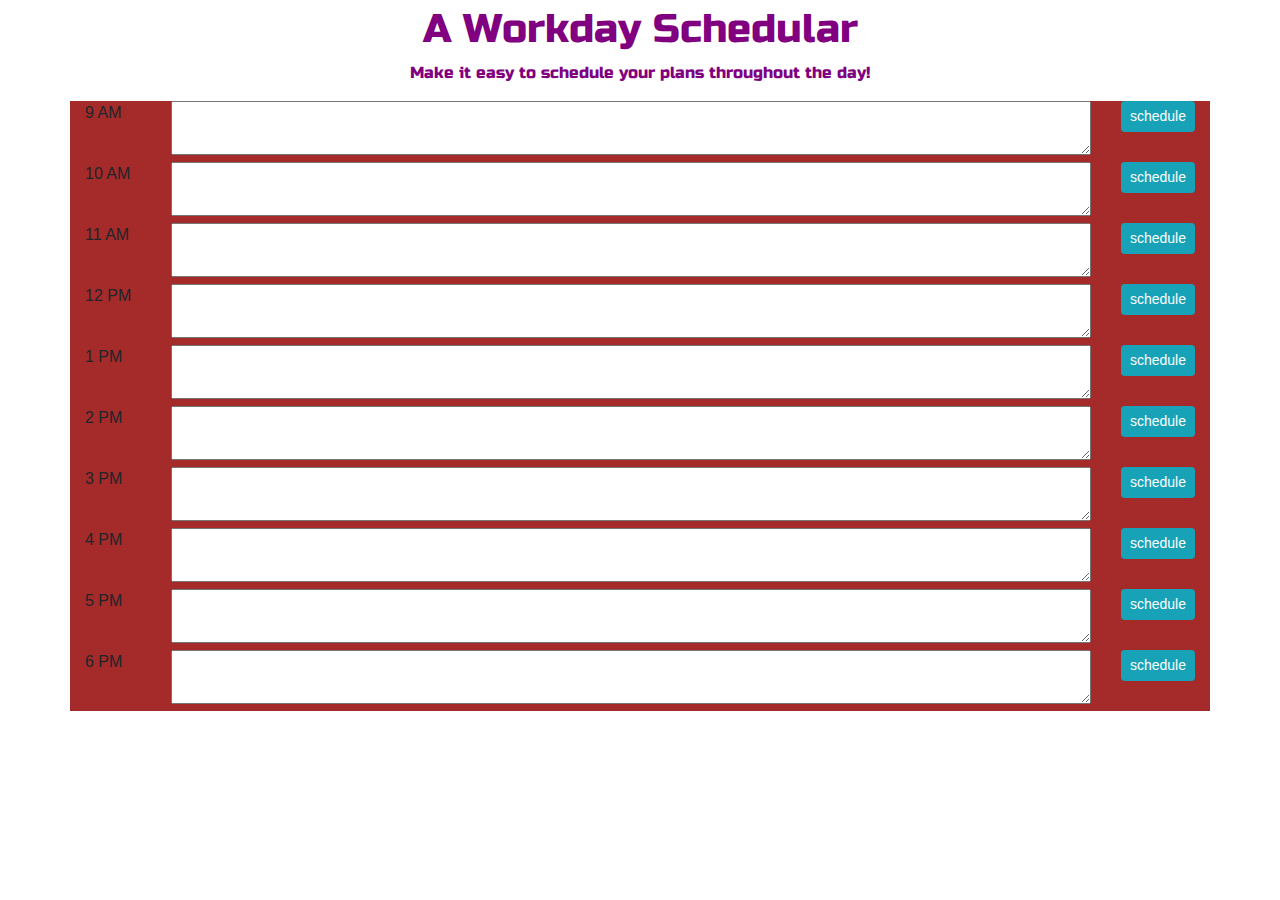
==== index.html @ 66aabffe "changed time" ====
<!DOCTYPE html>
<html lang="en">

<head>
  <meta charset="UTF-8">
  <meta name="viewport" content="width=device-width, initial-scale=1.0">
  <title>Document</title>
  <link rel="stylesheet" href="./style.css">
  <link rel="preconnect" href="https://fonts.gstatic.com">
  <link href="https://fonts.googleapis.com/css2?family=Russo+One&display=swap" rel="stylesheet">
  <link rel="stylesheet" href="https://stackpath.bootstrapcdn.com/bootstrap/4.3.1/css/bootstrap.min.css"
    integrity="sha384-ggOyR0iXCbMQv3Xipma34MD+dH/1fQ784/j6cY/iJTQUOhcWr7x9JvoRxT2MZw1T" crossorigin="anonymous">
</head>

<body>
  <div class="top-pg-header" id="top-pg-header">
    <h1> A Workday Schedular</h1>
    <p>Make it easy to schedule your plans throughout the day!</p>

  </div>

  <div class="container" id="container">


    <div class="row" style="background-color:brown">
      <div class="col">
        9 AM
      </div>
      <div class="col-10">
        <textarea id="9textarea" style="width: 100%"></textarea>
      </div>
      <div class="col">
        <button class="btn btn-primary btn-sm btn-info" id="9saveBtn">schedule</button>
      </div>
    </div>



    <div class="row" style="background-color:brown">
      <div class="col">
        10 AM
      </div>
      <div class="col-10">
        <textarea id="9textarea" style="width: 100%"></textarea>
      </div>
      <div class="col">
        <button class="btn btn-primary btn-sm btn-info" id="9saveBtn">schedule</button>
      </div>
    </div>

    <div class="row" style="background-color:brown">
      <div class="col">
        11 AM
      </div>
      <div class="col-10">
        <textarea id="9textarea" style="width: 100%"></textarea>
      </div>
      <div class="col">
        <button class="btn btn-primary btn-sm btn-info" id="9saveBtn">schedule</button>
      </div>
    </div>

    <div class="row" style="background-color:brown">
      <div class="col">
        12 PM
      </div>
      <div class="col-10">
        <textarea id="9textarea" style="width: 100%"></textarea>
      </div>
      <div class="col">
        <button class="btn btn-primary btn-sm btn-info" id="9saveBtn">schedule</button>
      </div>
    </div>

    <div class="row" style="background-color:brown">
      <div class="col">
        1 PM
      </div>
      <div class="col-10">
        <textarea id="9textarea" style="width: 100%"></textarea>
      </div>
      <div class="col">
        <button class="btn btn-primary btn-sm btn-info" id="9saveBtn">schedule</button>
      </div>
    </div>

    <div class="row" style="background-color:brown">
      <div class="col">
        2 PM
      </div>
      <div class="col-10">
        <textarea id="9textarea" style="width: 100%"></textarea>
      </div>
      <div class="col">
        <button class="btn btn-primary btn-sm btn-info" id="9saveBtn">schedule</button>
      </div>
    </div>


    <div class="row" style="background-color:brown">
      <div class="col">
        3 PM
      </div>
      <div class="col-10">
        <textarea id="9textarea" style="width: 100%"></textarea>
      </div>
      <div class="col">
        <button class="btn btn-primary btn-sm btn-info" id="9saveBtn">schedule</button>
      </div>
    </div>


    <div class="row" style="background-color:brown">
      <div class="col">
        4 PM
      </div>
      <div class="col-10">
        <textarea id="9textarea" style="width: 100%"></textarea>
      </div>
      <div class="col">
        <button class="btn btn-primary btn-sm btn-info" id="9saveBtn">schedule</button>
      </div>
    </div>


    <div class="row" style="background-color:brown">
      <div class="col">
        5 PM
      </div>
      <div class="col-10">
        <textarea id="9textarea" style="width: 100%"></textarea>
      </div>
      <div class="col">
        <button class="btn btn-primary btn-sm btn-info" id="9saveBtn">schedule</button>
      </div>
    </div>


    <div class="row" style="background-color:brown">
      <div class="col">
        6 PM
      </div>
      <div class="col-10">
        <textarea id="9textarea" style="width: 100%"></textarea>
      </div>
      <div class="col">
        <button class="btn btn-primary btn-sm btn-info" id="9saveBtn">schedule</button>
      </div>
    </div>

  </div>








  <script src="https://code.jquery.com/jquery-3.3.1.slim.min.js"
    integrity="sha384-q8i/X+965DzO0rT7abK41JStQIAqVgRVzpbzo5smXKp4YfRvH+8abtTE1Pi6jizo"
    crossorigin="anonymous"></script>
  <script src="https://cdnjs.cloudflare.com/ajax/libs/popper.js/1.14.7/umd/popper.min.js"
    integrity="sha384-UO2eT0CpHqdSJQ6hJty5KVphtPhzWj9WO1clHTMGa3JDZwrnQq4sF86dIHNDz0W1"
    crossorigin="anonymous"></script>
  <script src="https://stackpath.bootstrapcdn.com/bootstrap/4.3.1/js/bootstrap.min.js"
    integrity="sha384-JjSmVgyd0p3pXB1rRibZUAYoIIy6OrQ6VrjIEaFf/nJGzIxFDsf4x0xIM+B07jRM"
    crossorigin="anonymous"></script>
  <script src="script.js"></script>
</body>

</html>
---- style.css ----
.top-pg-header{
font-family:'Russo One', sans-serif;;
text-align: center;
margin-top: 5px;
color:purple;

}

#top-row{
    width: '200px'; 
    height: '200px';
    border: purple;
    background-color: aqua;
    
}
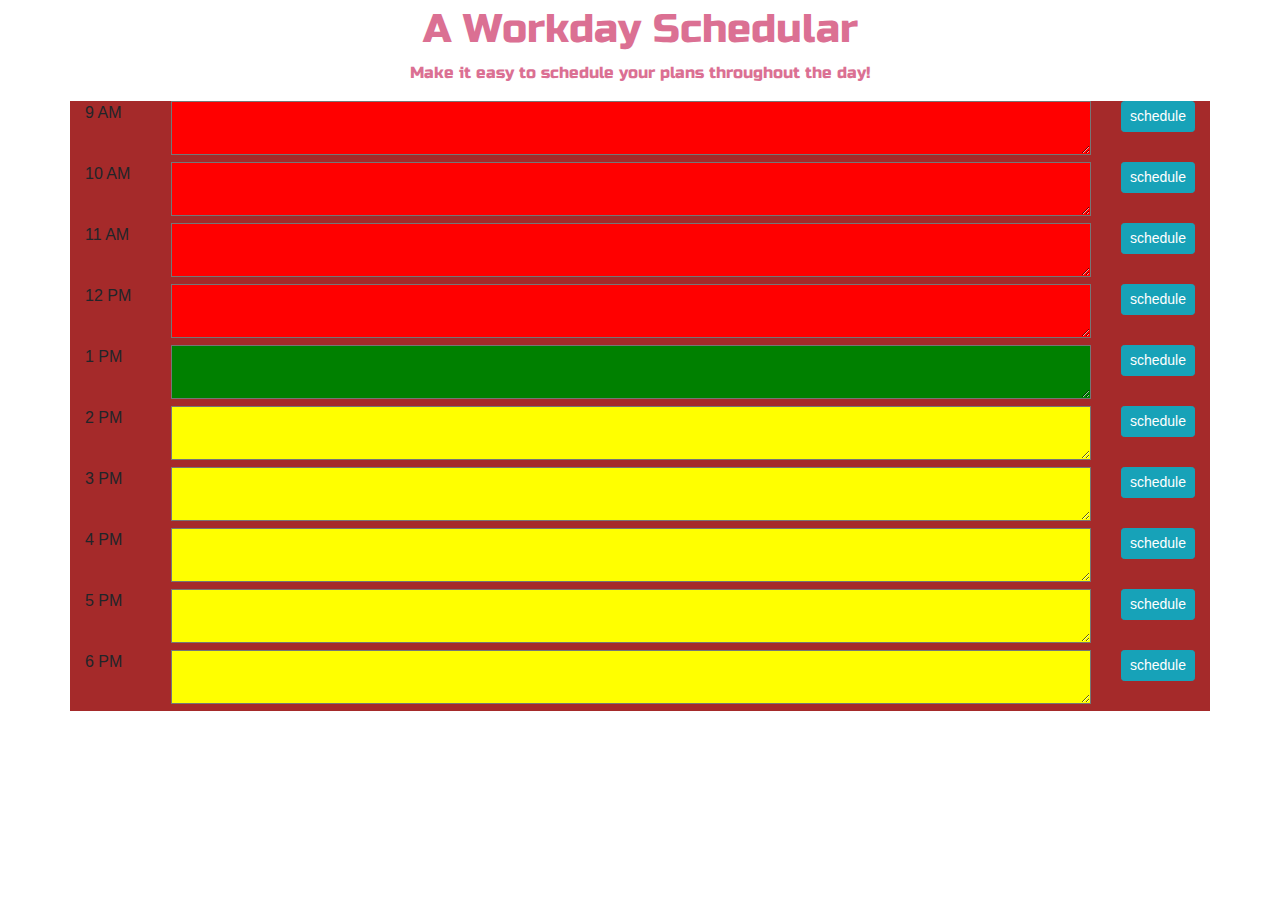
==== commit 4b4c2cb9: "added changes for time" ====
--- a/index.html
+++ b/index.html
@@ -27,24 +27,22 @@
         9 AM
       </div>
       <div class="col-10">
-        <textarea id="9textarea" style="width: 100%"></textarea>
+        <textarea id="9" style="width: 100%"></textarea>
       </div>
       <div class="col">
-        <button class="btn btn-primary btn-sm btn-info" id="9saveBtn">schedule</button>
+        <button class="btn btn-primary btn-sm btn-info" id="9">schedule</button>
       </div>
     </div>
-
-
 
     <div class="row" style="background-color:brown">
       <div class="col">
         10 AM
       </div>
       <div class="col-10">
-        <textarea id="9textarea" style="width: 100%"></textarea>
+        <textarea id="10" style="width: 100%"></textarea>
       </div>
       <div class="col">
-        <button class="btn btn-primary btn-sm btn-info" id="9saveBtn">schedule</button>
+        <button class="btn btn-primary btn-sm btn-info" id="10">schedule</button>
       </div>
     </div>
 
@@ -53,10 +51,10 @@
         11 AM
       </div>
       <div class="col-10">
-        <textarea id="9textarea" style="width: 100%"></textarea>
+        <textarea id="11" style="width: 100%"></textarea>
       </div>
       <div class="col">
-        <button class="btn btn-primary btn-sm btn-info" id="9saveBtn">schedule</button>
+        <button class="btn btn-primary btn-sm btn-info" id="11">schedule</button>
       </div>
     </div>
 
@@ -65,10 +63,10 @@
         12 PM
       </div>
       <div class="col-10">
-        <textarea id="9textarea" style="width: 100%"></textarea>
+        <textarea id="12" style="width: 100%"></textarea>
       </div>
       <div class="col">
-        <button class="btn btn-primary btn-sm btn-info" id="9saveBtn">schedule</button>
+        <button class="btn btn-primary btn-sm btn-info" id="12">schedule</button>
       </div>
     </div>
 
@@ -76,11 +74,12 @@
       <div class="col">
         1 PM
       </div>
+      
       <div class="col-10">
-        <textarea id="9textarea" style="width: 100%"></textarea>
+        <textarea id="13" style="width: 100%"></textarea>
       </div>
       <div class="col">
-        <button class="btn btn-primary btn-sm btn-info" id="9saveBtn">schedule</button>
+        <button class="btn btn-primary btn-sm btn-info" id="13">schedule</button>
       </div>
     </div>
 
@@ -89,10 +88,10 @@
         2 PM
       </div>
       <div class="col-10">
-        <textarea id="9textarea" style="width: 100%"></textarea>
+        <textarea id="14" style="width: 100%"></textarea>
       </div>
       <div class="col">
-        <button class="btn btn-primary btn-sm btn-info" id="9saveBtn">schedule</button>
+        <button class="btn btn-primary btn-sm btn-info" id="14">schedule</button>
       </div>
     </div>
 
@@ -102,10 +101,10 @@
         3 PM
       </div>
       <div class="col-10">
-        <textarea id="9textarea" style="width: 100%"></textarea>
+        <textarea id="15" style="width: 100%"></textarea>
       </div>
       <div class="col">
-        <button class="btn btn-primary btn-sm btn-info" id="9saveBtn">schedule</button>
+        <button class="btn btn-primary btn-sm btn-info" id="15">schedule</button>
       </div>
     </div>
 
@@ -115,10 +114,10 @@
         4 PM
       </div>
       <div class="col-10">
-        <textarea id="9textarea" style="width: 100%"></textarea>
+        <textarea id="16" style="width: 100%"></textarea>
       </div>
       <div class="col">
-        <button class="btn btn-primary btn-sm btn-info" id="9saveBtn">schedule</button>
+        <button class="btn btn-primary btn-sm btn-info" id="16">schedule</button>
       </div>
     </div>
 
@@ -128,10 +127,10 @@
         5 PM
       </div>
       <div class="col-10">
-        <textarea id="9textarea" style="width: 100%"></textarea>
+        <textarea id="17" style="width: 100%"></textarea>
       </div>
       <div class="col">
-        <button class="btn btn-primary btn-sm btn-info" id="9saveBtn">schedule</button>
+        <button class="btn btn-primary btn-sm btn-info" id="17">schedule</button>
       </div>
     </div>
 
@@ -141,10 +140,10 @@
         6 PM
       </div>
       <div class="col-10">
-        <textarea id="9textarea" style="width: 100%"></textarea>
+        <textarea id="18" style="width: 100%"></textarea>
       </div>
       <div class="col">
-        <button class="btn btn-primary btn-sm btn-info" id="9saveBtn">schedule</button>
+        <button class="btn btn-primary btn-sm btn-info" id="18">schedule</button>
       </div>
     </div>
 
--- a/style.css
+++ b/style.css
@@ -1,15 +1,42 @@
+body{
+    background-image: url('citylights.webp') !important;
+    background-repeat: no-repeat;
+    background-attachment: fixed;
+    background-size: cover;
+   
+
+}
+
+
 .top-pg-header{
 font-family:'Russo One', sans-serif;;
 text-align: center;
 margin-top: 5px;
-color:purple;
+color:palevioletred;
 
 }
 
-#top-row{
-    width: '200px'; 
-    height: '200px';
-    border: purple;
-    background-color: aqua;
-    
-}+
+
+textarea.something{
+   background:white;
+    font-size: 1.5em;
+    resize: none;
+  }
+
+  .present{
+    background-color: green;
+
+  }
+
+
+  .past{
+    background-color:red;
+
+  }
+
+
+  .future{
+    background-color:yellow;
+
+  }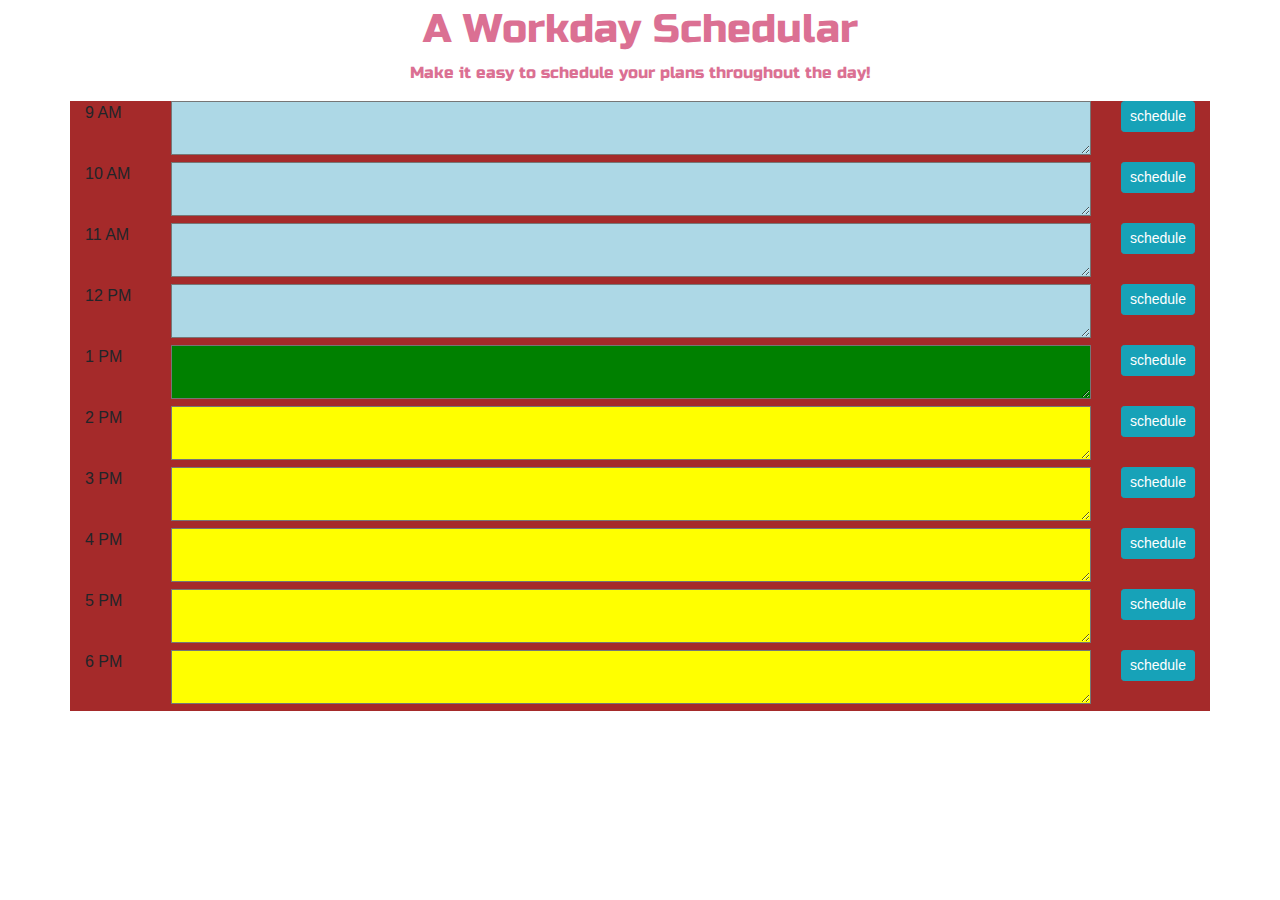
==== commit 07d873ba: "color changes" ====
--- a/index.html
+++ b/index.html
@@ -16,6 +16,8 @@
   <div class="top-pg-header" id="top-pg-header">
     <h1> A Workday Schedular</h1>
     <p>Make it easy to schedule your plans throughout the day!</p>
+    <p></p>
+
 
   </div>
 
--- a/style.css
+++ b/style.css
@@ -31,7 +31,7 @@
 
 
   .past{
-    background-color:red;
+    background-color:lightblue;
 
   }
 
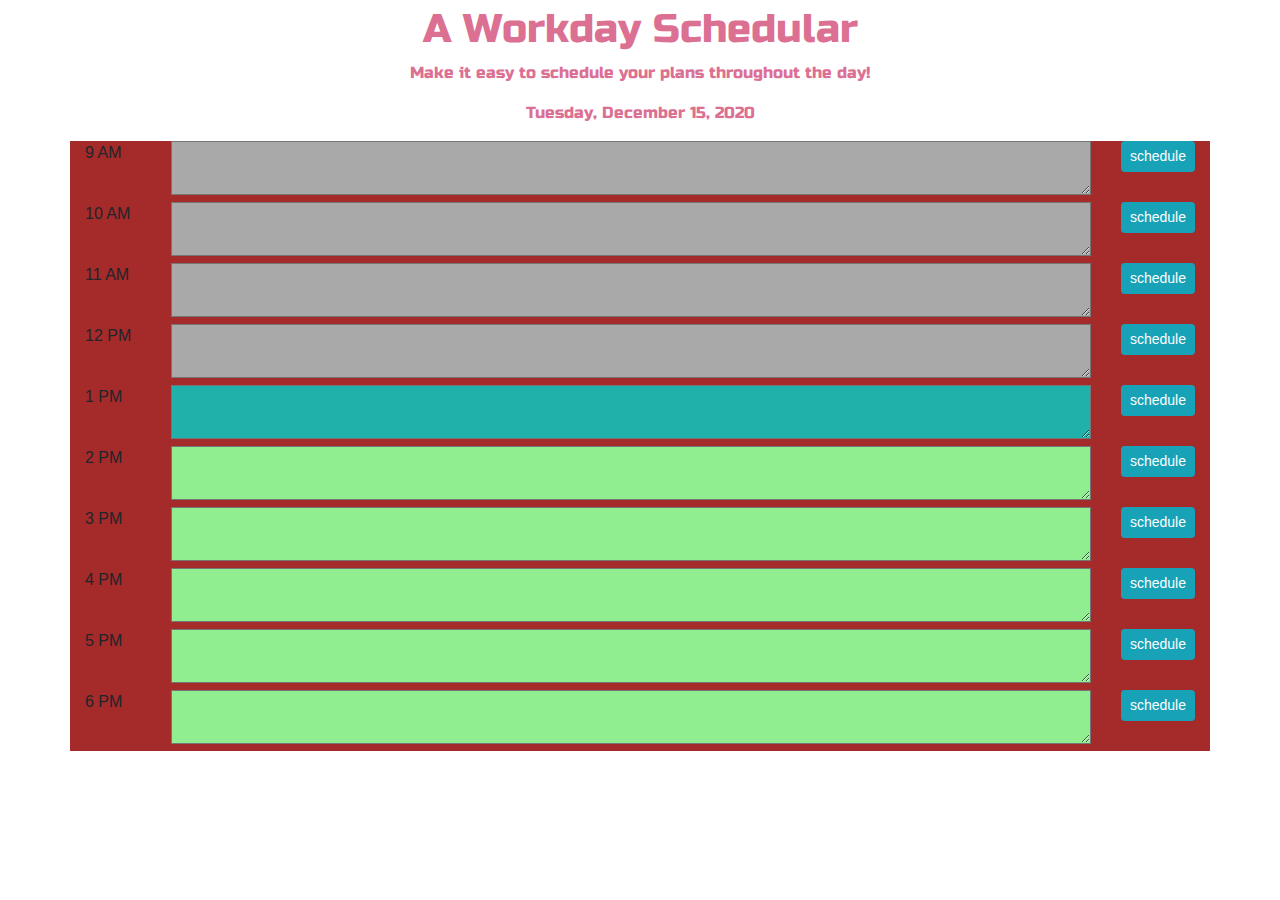
==== commit 8043b0c4: "changed coloring" ====
--- a/index.html
+++ b/index.html
@@ -16,10 +16,9 @@
   <div class="top-pg-header" id="top-pg-header">
     <h1> A Workday Schedular</h1>
     <p>Make it easy to schedule your plans throughout the day!</p>
-    <p></p>
+    <p>Tuesday, December 15, 2020</p>
+  </div>
 
-
-  </div>
 
   <div class="container" id="container">
 
--- a/style.css
+++ b/style.css
@@ -25,18 +25,18 @@
   }
 
   .present{
-    background-color: green;
+    background-color:lightseagreen;
 
   }
 
 
   .past{
-    background-color:lightblue;
+    background-color:darkgray;
 
   }
 
 
   .future{
-    background-color:yellow;
+    background-color:lightgreen;
 
   }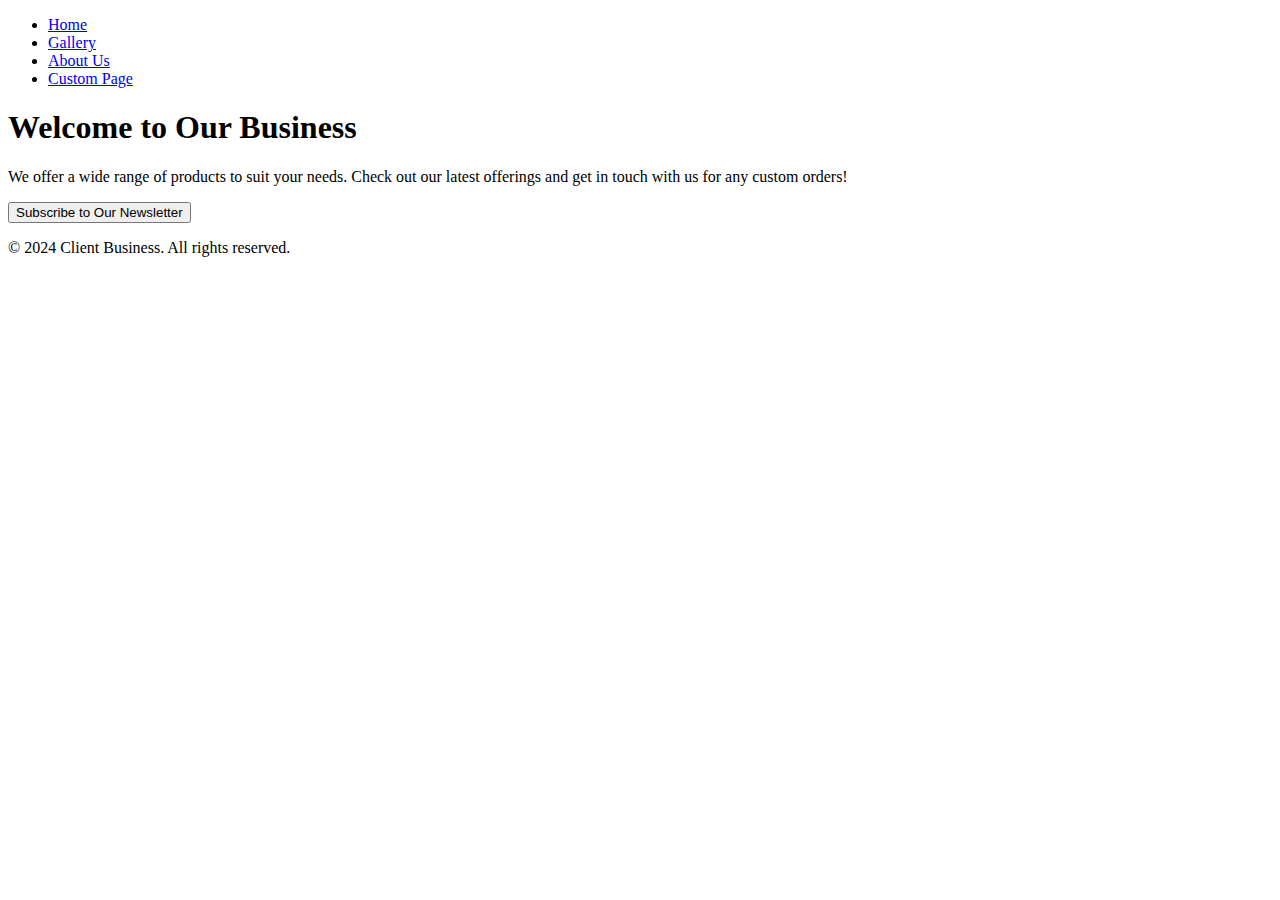
==== commit 2f36590c: "Add files via upload" ====
--- a/index.html
+++ b/index.html
@@ -2,171 +2,42 @@
 <html lang="en">
 
 <head>
-  <meta charset="UTF-8">
-  <meta name="viewport" content="width=device-width, initial-scale=1.0">
-  <title>Document</title>
-  <link rel="stylesheet" href="./style.css">
-  <link rel="preconnect" href="https://fonts.gstatic.com">
-  <link href="https://fonts.googleapis.com/css2?family=Russo+One&display=swap" rel="stylesheet">
-  <link rel="stylesheet" href="https://stackpath.bootstrapcdn.com/bootstrap/4.3.1/css/bootstrap.min.css"
-    integrity="sha384-ggOyR0iXCbMQv3Xipma34MD+dH/1fQ784/j6cY/iJTQUOhcWr7x9JvoRxT2MZw1T" crossorigin="anonymous">
+    <meta charset="UTF-8">
+    <meta name="viewport" content="width=device-width, initial-scale=1.0">
+    <meta http-equiv="X-UA-Compatible" content="ie=edge">
+    <title>Home - Client Business</title>
+    <link rel="stylesheet" href="style.css"> <!-- Link to CSS -->
 </head>
 
 <body>
-  <div class="top-pg-header" id="top-pg-header">
-    <h1> A Workday Schedular</h1>
-    <p>Make it easy to schedule your plans throughout the day!</p>
-    <p>Tuesday, December 15, 2020</p>
-  </div>
+    <!-- Navigation Bar -->
+    <nav>
+        <ul>
+            <li><a href="index.html">Home</a></li>
+            <li><a href="gallery.html">Gallery</a></li>
+            <li><a href="about-us.html">About Us</a></li>
+            <li><a href="custom-page.html">Custom Page</a></li>
+        </ul>
+    </nav>
 
+    <!-- Home Section -->
+    <section id="home">
+        <header>
+            <h1>Welcome to Our Business</h1>
+        </header>
+        <div class="intro">
+            <p>We offer a wide range of products to suit your needs. Check out our latest offerings and get in touch with us for any custom orders!</p>
+            <button id="subscribe-btn">Subscribe to Our Newsletter</button>
+        </div>
+    </section>
 
-  <div class="container" id="container">
+    <!-- Footer -->
+    <footer>
+        <p>&copy; 2024 Client Business. All rights reserved.</p>
+    </footer>
 
-
-    <div class="row" style="background-color:brown">
-      <div class="col">
-        9 AM
-      </div>
-      <div class="col-10">
-        <textarea id="9" style="width: 100%"></textarea>
-      </div>
-      <div class="col">
-        <button class="btn btn-primary btn-sm btn-info" id="9">schedule</button>
-      </div>
-    </div>
-
-    <div class="row" style="background-color:brown">
-      <div class="col">
-        10 AM
-      </div>
-      <div class="col-10">
-        <textarea id="10" style="width: 100%"></textarea>
-      </div>
-      <div class="col">
-        <button class="btn btn-primary btn-sm btn-info" id="10">schedule</button>
-      </div>
-    </div>
-
-    <div class="row" style="background-color:brown">
-      <div class="col">
-        11 AM
-      </div>
-      <div class="col-10">
-        <textarea id="11" style="width: 100%"></textarea>
-      </div>
-      <div class="col">
-        <button class="btn btn-primary btn-sm btn-info" id="11">schedule</button>
-      </div>
-    </div>
-
-    <div class="row" style="background-color:brown">
-      <div class="col">
-        12 PM
-      </div>
-      <div class="col-10">
-        <textarea id="12" style="width: 100%"></textarea>
-      </div>
-      <div class="col">
-        <button class="btn btn-primary btn-sm btn-info" id="12">schedule</button>
-      </div>
-    </div>
-
-    <div class="row" style="background-color:brown">
-      <div class="col">
-        1 PM
-      </div>
-      
-      <div class="col-10">
-        <textarea id="13" style="width: 100%"></textarea>
-      </div>
-      <div class="col">
-        <button class="btn btn-primary btn-sm btn-info" id="13">schedule</button>
-      </div>
-    </div>
-
-    <div class="row" style="background-color:brown">
-      <div class="col">
-        2 PM
-      </div>
-      <div class="col-10">
-        <textarea id="14" style="width: 100%"></textarea>
-      </div>
-      <div class="col">
-        <button class="btn btn-primary btn-sm btn-info" id="14">schedule</button>
-      </div>
-    </div>
-
-
-    <div class="row" style="background-color:brown">
-      <div class="col">
-        3 PM
-      </div>
-      <div class="col-10">
-        <textarea id="15" style="width: 100%"></textarea>
-      </div>
-      <div class="col">
-        <button class="btn btn-primary btn-sm btn-info" id="15">schedule</button>
-      </div>
-    </div>
-
-
-    <div class="row" style="background-color:brown">
-      <div class="col">
-        4 PM
-      </div>
-      <div class="col-10">
-        <textarea id="16" style="width: 100%"></textarea>
-      </div>
-      <div class="col">
-        <button class="btn btn-primary btn-sm btn-info" id="16">schedule</button>
-      </div>
-    </div>
-
-
-    <div class="row" style="background-color:brown">
-      <div class="col">
-        5 PM
-      </div>
-      <div class="col-10">
-        <textarea id="17" style="width: 100%"></textarea>
-      </div>
-      <div class="col">
-        <button class="btn btn-primary btn-sm btn-info" id="17">schedule</button>
-      </div>
-    </div>
-
-
-    <div class="row" style="background-color:brown">
-      <div class="col">
-        6 PM
-      </div>
-      <div class="col-10">
-        <textarea id="18" style="width: 100%"></textarea>
-      </div>
-      <div class="col">
-        <button class="btn btn-primary btn-sm btn-info" id="18">schedule</button>
-      </div>
-    </div>
-
-  </div>
-
-
-
-
-
-
-
-
-  <script src="https://code.jquery.com/jquery-3.3.1.slim.min.js"
-    integrity="sha384-q8i/X+965DzO0rT7abK41JStQIAqVgRVzpbzo5smXKp4YfRvH+8abtTE1Pi6jizo"
-    crossorigin="anonymous"></script>
-  <script src="https://cdnjs.cloudflare.com/ajax/libs/popper.js/1.14.7/umd/popper.min.js"
-    integrity="sha384-UO2eT0CpHqdSJQ6hJty5KVphtPhzWj9WO1clHTMGa3JDZwrnQq4sF86dIHNDz0W1"
-    crossorigin="anonymous"></script>
-  <script src="https://stackpath.bootstrapcdn.com/bootstrap/4.3.1/js/bootstrap.min.js"
-    integrity="sha384-JjSmVgyd0p3pXB1rRibZUAYoIIy6OrQ6VrjIEaFf/nJGzIxFDsf4x0xIM+B07jRM"
-    crossorigin="anonymous"></script>
-  <script src="script.js"></script>
+    <!-- Link to JavaScript file -->
+    <script src="script.js"></script> <!-- Link to JS -->
 </body>
 
-</html>+</html>
